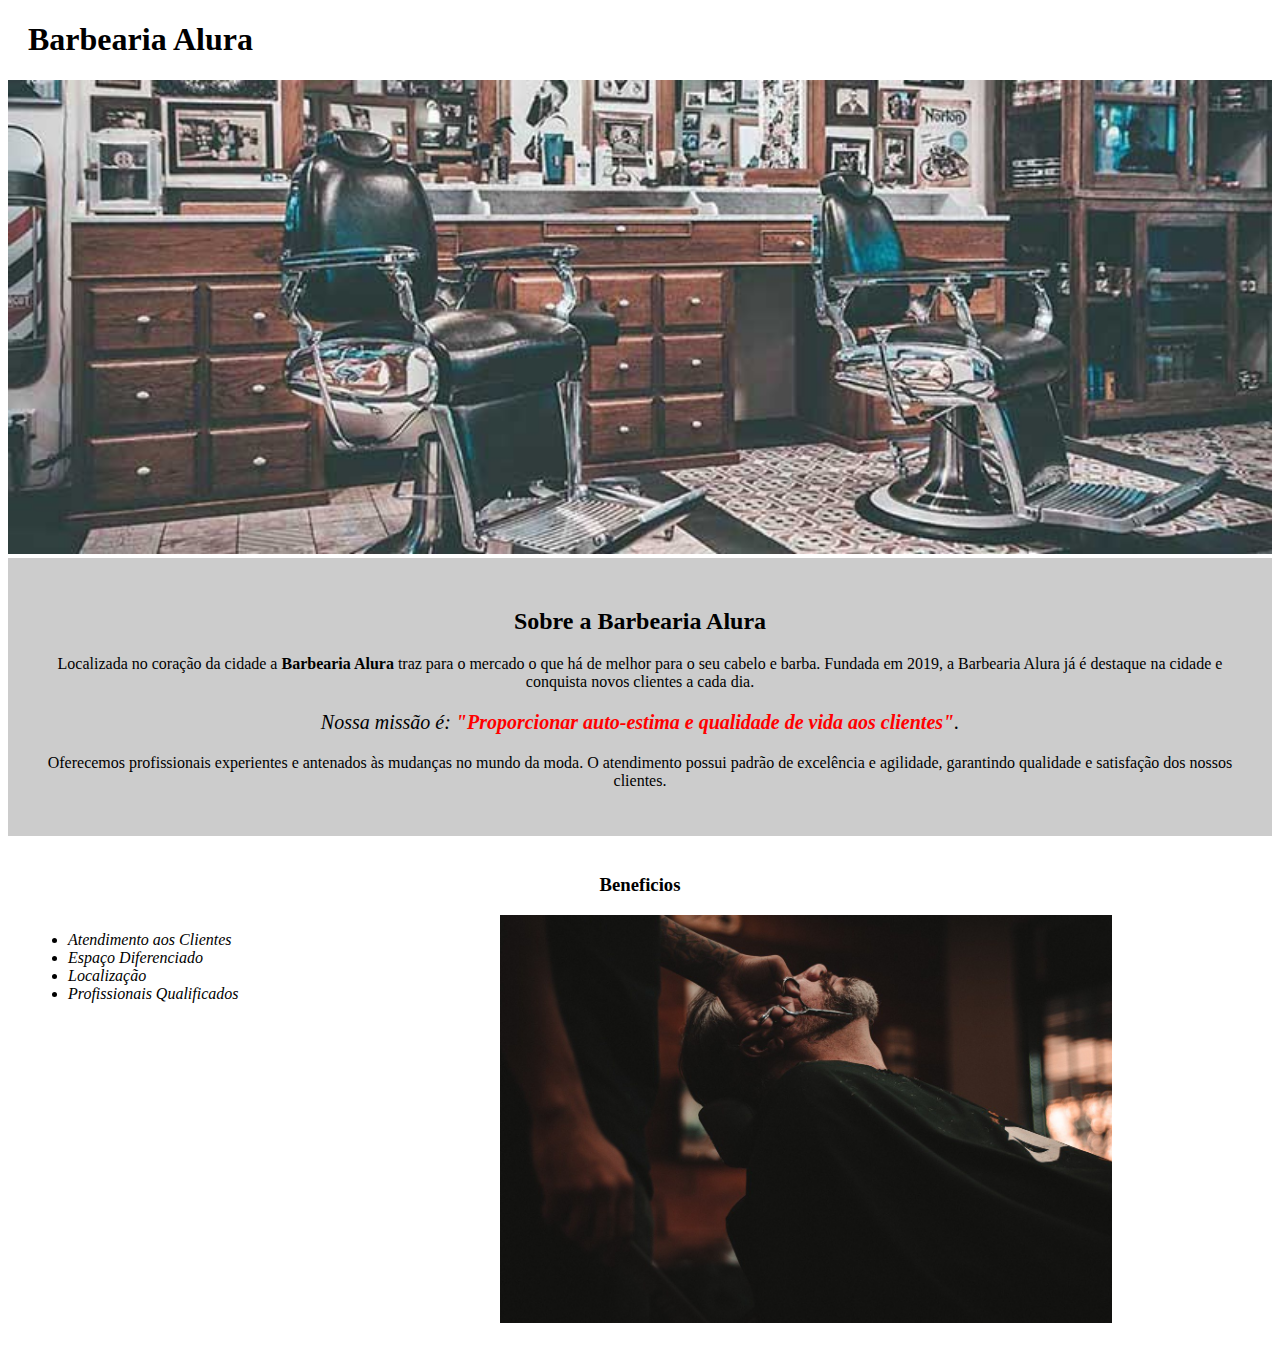
==== pages/index.html @ 131776c9 "Iniciando Projeto curso Alura - HomePage" ====
<!DOCTYPE html>
<html lang="pt_br">
    <head>
        <meta charset="UTF-8">
        <meta http-equiv="X-UA-Compatible" content="IE=edge">
        <meta name="viewport" content="width=device-width, initial-scale=1.0">
        <link rel="stylesheet" href="../styles/index.css">
        <title>Barbearia Alura</title>
    </head>
    <body>
        <header>
            <h1 class="titulo-principal">Barbearia Alura</h1>
        </header>
        <img id="banner" src="../imagens/banner.jpg" alt="salão de barbearia">
        <div class="principal">
            <h2 class="titulo-centralizado">Sobre a Barbearia Alura</h2>
            <p>Localizada no coração da cidade a <strong>Barbearia Alura</strong> traz para o mercado o que há de melhor para o seu cabelo e barba. Fundada em 2019, a Barbearia Alura já é destaque na cidade e conquista novos clientes a cada dia.</p>
            <p id="missao"><em>Nossa missão é: <strong>"Proporcionar auto-estima e qualidade de vida aos clientes"</strong>.</em></p>
            <p>Oferecemos profissionais experientes e antenados às mudanças no mundo da moda. O atendimento possui padrão de excelência e agilidade, garantindo qualidade e satisfação dos nossos clientes.</p>
        </div>

        <div class="beneficios">
            <h3 class="titulo-centralizado">Beneficios</h3>
            <ul>
                <li class="itens">Atendimento aos Clientes</li>
                <li class="itens">Espaço Diferenciado</li>
                <li class="itens">Localização</li>
                <li class="itens">Profissionais Qualificados</li>
            </ul>
            <img class="imagembeneficios" src="../imagens/beneficios.jpg" alt="beneficios">
        </div>

    </body>
</html>
---- styles/index.css ----
.titulo-principal {
    padding-left: 20px;
}
#banner {
    width: 100%;
}

.principal {
    background-color: #cccccc;
    padding: 30px;
}


.titulo-centralizado {
    text-align: center;
}

p {
    text-align: center;
    
}

#missao {
    font-size: 20px;
}

p em strong {
    color: red;
}

.beneficios {
    background-color: #FFFFFF;
    padding: 20px;
}

ul {
    display: inline-block;
    vertical-align: top;
    width: 20%;
    margin-right: 15%;
}

.itens {
    font-style: italic;
}

.imagembeneficios {
    width: 50%;
}
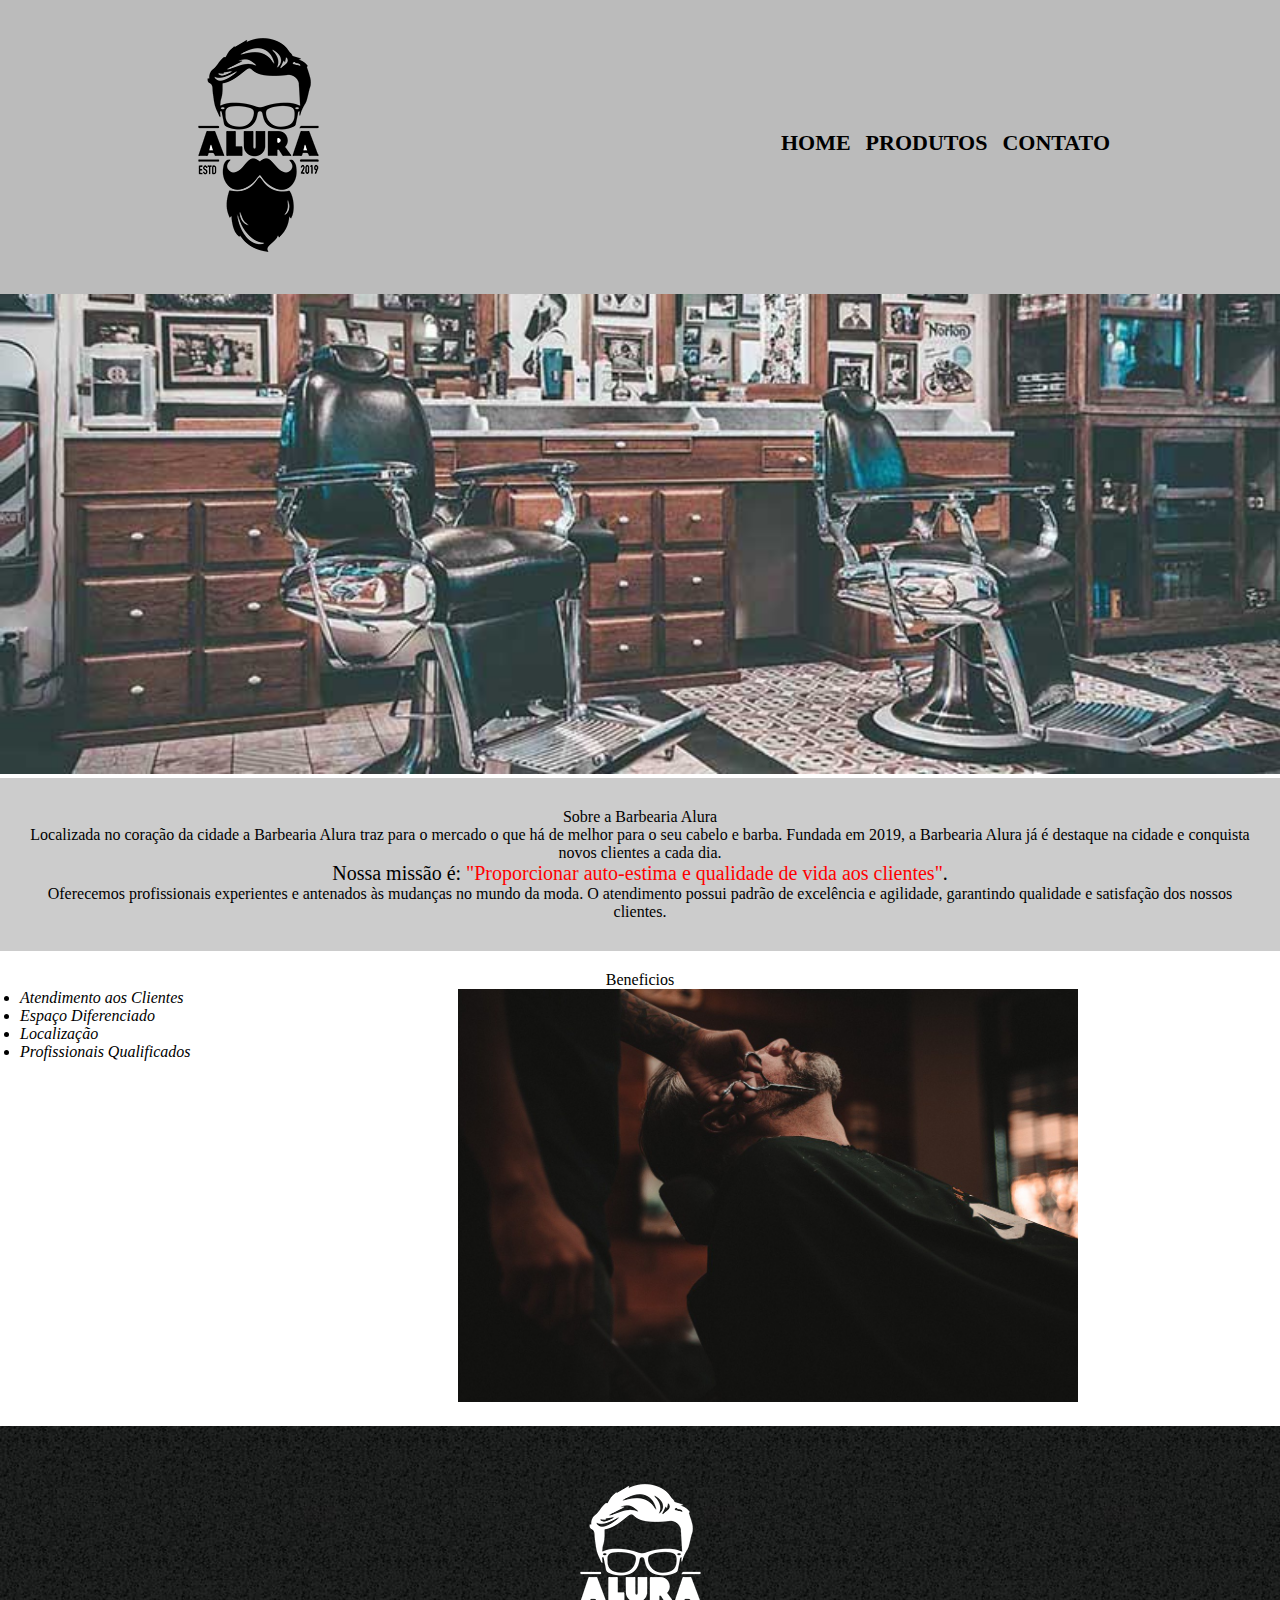
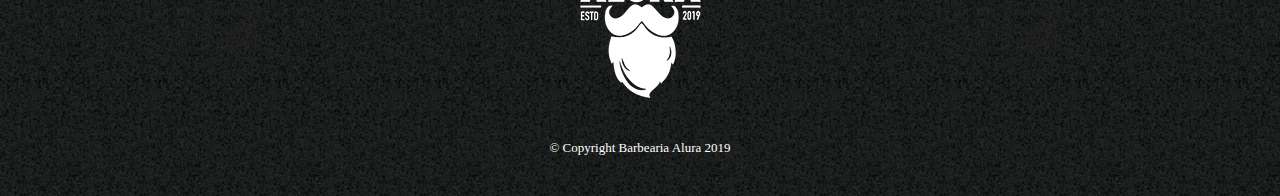
==== commit 2e708450: "inserido cabeçalho e rodape na pagina index.html e criado uma arquivo de estilo especifico para o ca" ====
--- a/pages/index.html
+++ b/pages/index.html
@@ -4,14 +4,24 @@
         <meta charset="UTF-8">
         <meta http-equiv="X-UA-Compatible" content="IE=edge">
         <meta name="viewport" content="width=device-width, initial-scale=1.0">
+        <link rel="stylesheet" href="../styles/header_footer.css">
         <link rel="stylesheet" href="../styles/index.css">
         <title>Barbearia Alura</title>
     </head>
     <body>
         <header>
-            <h1 class="titulo-principal">Barbearia Alura</h1>
+            <div class="caixa">
+                <h1><img src="../imagens/produtos/logo.png" alt="logo"></h1>
+                <nav>
+                    <ul class="menu-principal">
+                        <li class="menu"><a href="index.html">Home</a></li>
+                        <li class="menu"><a href="produtos.html">Produtos</a></li>
+                        <li class="menu"><a href="contato.html">Contato</a></li>
+                    </ul>
+                </nav>
+            </div>
         </header>
-        <img id="banner" src="../imagens/banner.jpg" alt="salão de barbearia">
+        <img id="banner" src="../imagens/home/banner.jpg" alt="salão de barbearia">
         <div class="principal">
             <h2 class="titulo-centralizado">Sobre a Barbearia Alura</h2>
             <p>Localizada no coração da cidade a <strong>Barbearia Alura</strong> traz para o mercado o que há de melhor para o seu cabelo e barba. Fundada em 2019, a Barbearia Alura já é destaque na cidade e conquista novos clientes a cada dia.</p>
@@ -27,8 +37,12 @@
                 <li class="itens">Localização</li>
                 <li class="itens">Profissionais Qualificados</li>
             </ul>
-            <img class="imagembeneficios" src="../imagens/beneficios.jpg" alt="beneficios">
+            <img class="imagembeneficios" src="../imagens/home/beneficios.jpg" alt="beneficios">
         </div>
+        <footer>
+            <img src="../imagens/produtos/logo-branco.png" alt="">
+            <p class="copyright">&copy; Copyright Barbearia Alura 2019</p>
+        </footer>
 
     </body>
 </html>
--- a/styles/header_footer.css
+++ b/styles/header_footer.css
@@ -0,0 +1,52 @@
+header {
+    background-color: #BBBBBB;
+    padding: 20px 0 20px 0;
+    
+}
+
+.caixa {
+    position: relative;
+    width: 940px;
+    margin: 0 auto 0 auto;
+}
+
+nav {
+    position: absolute;
+    top: 110px;
+    right: 0;
+
+}
+
+nav .menu-principal {
+    display: flex;
+}
+
+nav .menu {
+    display: inline;
+    margin: 0 0 0 15px;
+}
+
+nav a {
+    text-transform: uppercase;
+    color: #000000;
+    font-weight: bold;
+    font-size: 22px;
+    text-decoration: none;
+}
+
+nav a:hover {
+    color: #C78C19;
+    text-decoration: underline;
+}
+
+footer {
+    text-align: center;
+    background: url(../imagens/produtos/bg.jpg);
+    padding: 40px 0;
+}
+
+.copyright {
+    color: #FFFFFF;
+    font-size: 13px;
+    margin-top: 20px;
+}--- a/styles/index.css
+++ b/styles/index.css
@@ -1,6 +1,12 @@
-.titulo-principal {
-    padding-left: 20px;
+* {
+    margin: 0;
+    padding: 0;
+    border: 0;
+    font-size: 100%;
+    font: inherit;
+    vertical-align: baseline;
 }
+
 #banner {
     width: 100%;
 }
@@ -48,3 +54,5 @@
     width: 50%;
 }
 
+
+
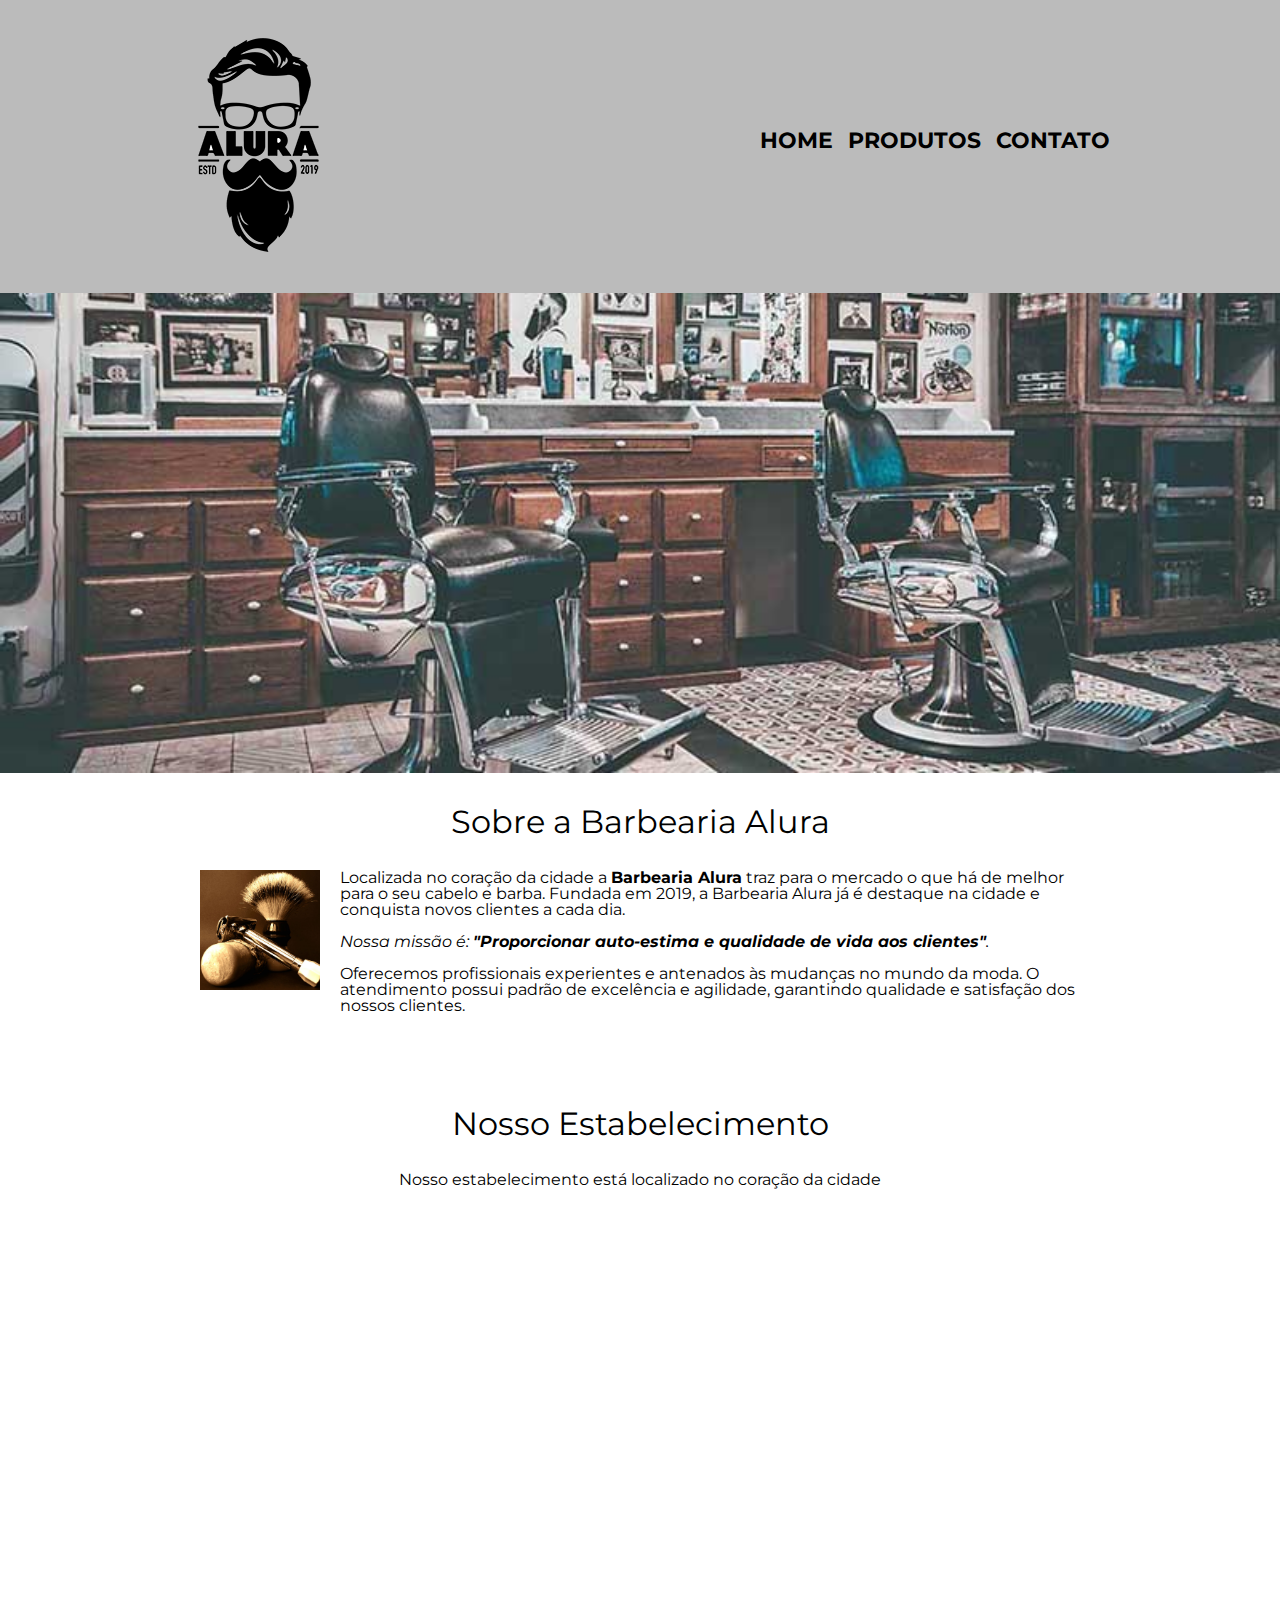
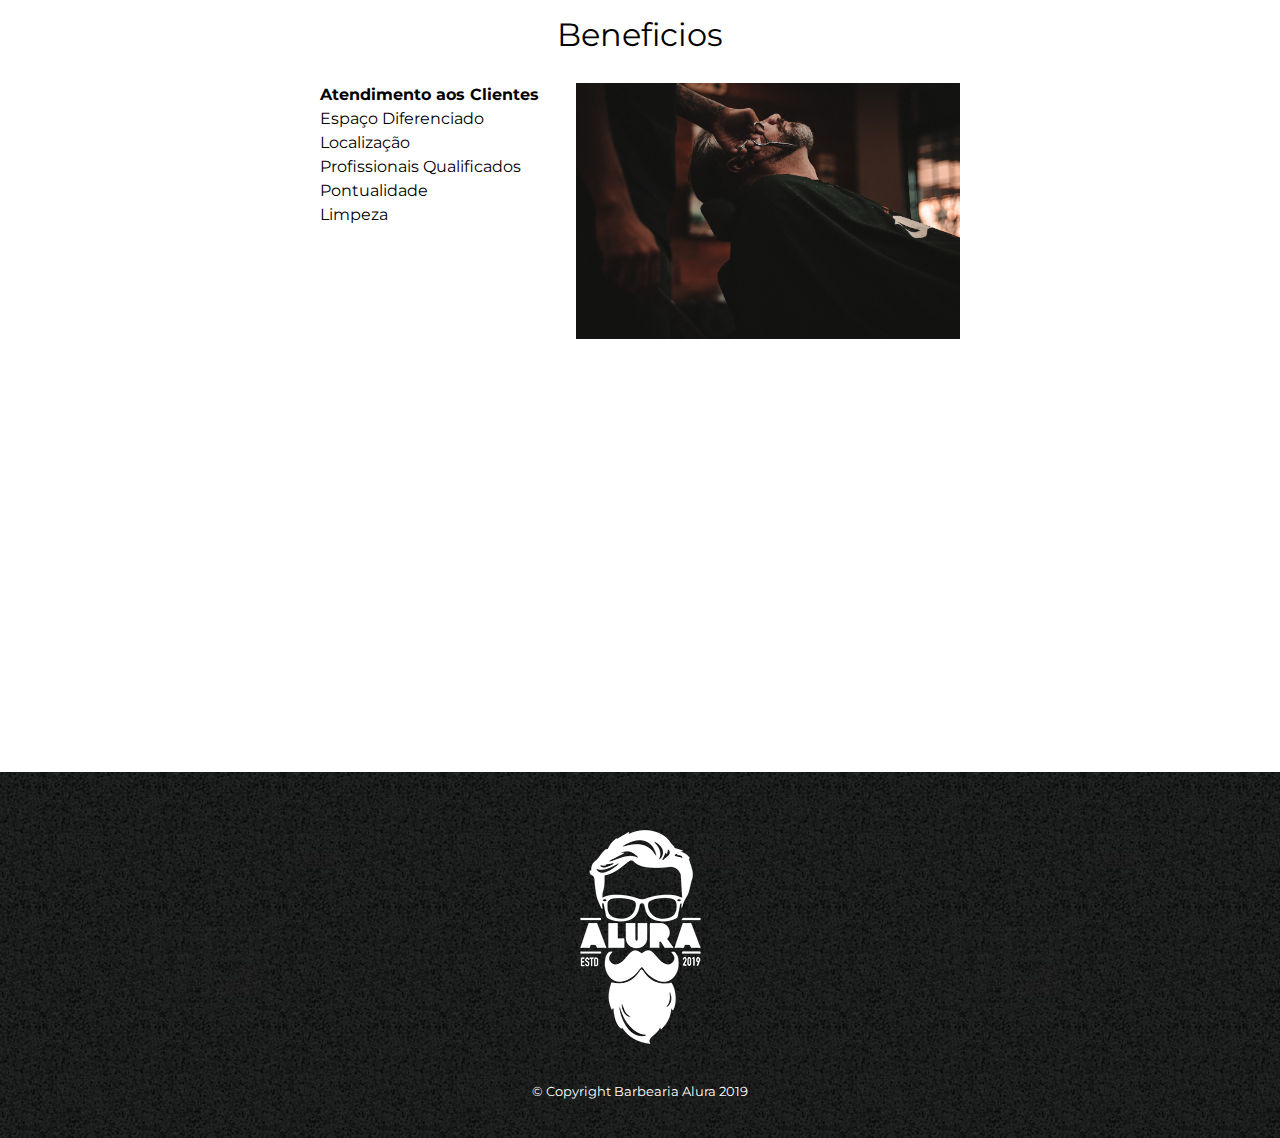
==== commit 140b4908: "melhorado a home page nao finalizado" ====
--- a/pages/index.html
+++ b/pages/index.html
@@ -4,8 +4,10 @@
         <meta charset="UTF-8">
         <meta http-equiv="X-UA-Compatible" content="IE=edge">
         <meta name="viewport" content="width=device-width, initial-scale=1.0">
+        <link rel="stylesheet" href="../styles/reset.css">
         <link rel="stylesheet" href="../styles/header_footer.css">
         <link rel="stylesheet" href="../styles/index.css">
+        <link href="https://fonts.googleapis.com/css?family=Montserrat&display=swap" rel="stylesheet">
         <title>Barbearia Alura</title>
     </head>
     <body>
@@ -22,25 +24,36 @@
             </div>
         </header>
         <img id="banner" src="../imagens/home/banner.jpg" alt="salão de barbearia">
-        <div class="principal">
-            <h2 class="titulo-centralizado">Sobre a Barbearia Alura</h2>
-            <p>Localizada no coração da cidade a <strong>Barbearia Alura</strong> traz para o mercado o que há de melhor para o seu cabelo e barba. Fundada em 2019, a Barbearia Alura já é destaque na cidade e conquista novos clientes a cada dia.</p>
-            <p id="missao"><em>Nossa missão é: <strong>"Proporcionar auto-estima e qualidade de vida aos clientes"</strong>.</em></p>
-            <p>Oferecemos profissionais experientes e antenados às mudanças no mundo da moda. O atendimento possui padrão de excelência e agilidade, garantindo qualidade e satisfação dos nossos clientes.</p>
-        </div>
-
-        <div class="beneficios">
-            <h3 class="titulo-centralizado">Beneficios</h3>
-            <ul>
-                <li class="itens">Atendimento aos Clientes</li>
-                <li class="itens">Espaço Diferenciado</li>
-                <li class="itens">Localização</li>
-                <li class="itens">Profissionais Qualificados</li>
-            </ul>
-            <img class="imagembeneficios" src="../imagens/home/beneficios.jpg" alt="beneficios">
-        </div>
+        <main>
+            <section class="principal">
+                <h2 class="titulo-principal">Sobre a Barbearia Alura</h2>
+                <img src="../imagens/home/utensilios.jpg" alt="utensilios" class="utensilios">
+                <p>Localizada no coração da cidade a <strong>Barbearia Alura</strong> traz para o mercado o que há de melhor para o seu cabelo e barba. Fundada em 2019, a Barbearia Alura já é destaque na cidade e conquista novos clientes a cada dia.</p>
+                <p id="missao"><em>Nossa missão é: <strong>"Proporcionar auto-estima e qualidade de vida aos clientes"</strong>.</em></p>
+                <p>Oferecemos profissionais experientes e antenados às mudanças no mundo da moda. O atendimento possui padrão de excelência e agilidade, garantindo qualidade e satisfação dos nossos clientes.</p>
+            </section>
+            <section class="mapa">
+                <h3 class="titulo-principal">Nosso Estabelecimento</h3>
+                <p>Nosso estabelecimento está localizado no coração da cidade</p>
+                <iframe src="https://www.google.com/maps/embed?pb=!1m18!1m12!1m3!1d3601.895880509047!2d-49.28455488447967!3d-25.475151940917442!2m3!1f0!2f0!3f0!3m2!1i1024!2i768!4f13.1!3m3!1m2!1s0x94dce4a044ef1589%3A0x8dbc32e3f7ba4872!2sDenny%20Hair!5e0!3m2!1sen!2sbr!4v1645046968948!5m2!1sen!2sbr" width="100%" height="300" style="border:0;" allowfullscreen="" loading="lazy"></iframe>
+            </section>
+            <section class="beneficios">
+                <h3 class="titulo-principal">Beneficios</h3>
+                <div class="conteudo-beneficios">
+                    <ul class="lista-beneficios">
+                        <li class="itens">Atendimento aos Clientes</li>
+                        <li class="itens">Espaço Diferenciado</li>
+                        <li class="itens">Localização</li>
+                        <li class="itens">Profissionais Qualificados</li>
+                        <li class="itens">Pontualidade</li>
+                        <li class="itens">Limpeza</li>
+                    </ul><img class="imagem-beneficios" src="../imagens/home/beneficios.jpg" alt="beneficios">
+                </div>
+                <div class="video"><iframe width="560" height="315" src="https://www.youtube.com/embed/wcVVXUV0YUY" title="YouTube video player" frameborder="0" allow="accelerometer; autoplay; clipboard-write; encrypted-media; gyroscope; picture-in-picture" allowfullscreen></iframe></div>
+            </section>
+        </main>
         <footer>
-            <img src="../imagens/produtos/logo-branco.png" alt="">
+            <img src="../imagens/produtos/logo-branco.png" alt="logo">
             <p class="copyright">&copy; Copyright Barbearia Alura 2019</p>
         </footer>
 
--- a/styles/index.css
+++ b/styles/index.css
@@ -1,58 +1,89 @@
-* {
-    margin: 0;
-    padding: 0;
-    border: 0;
-    font-size: 100%;
-    font: inherit;
-    vertical-align: baseline;
+body {
+    font-family: 'Montserrat', sans-serif;
 }
 
 #banner {
     width: 100%;
 }
 
+main {
+    width: 940px;
+    margin: 0 auto;
+}
+
 .principal {
-    background-color: #cccccc;
     padding: 30px;
+    
 }
 
 
-.titulo-centralizado {
+.titulo-principal {
+    text-align: center;
+    font-size: 2em;
+    margin: 0 0 1em;
+    clear: left;
+}
+
+.principal p {
+    margin: 0 0 1em;
+    
+}
+
+.principal strong {
+    font-weight: bold;
+}
+
+.principal em {
+    font-style: italic;
+}
+
+.utensilios {
+    width: 120px;
+    float: left;
+    margin: 0 20px 20px 0;
+}
+
+.mapa {
+    padding: 3em 0;
+}
+.mapa p {
+    margin: 0 0 2em;
     text-align: center;
 }
 
-p {
-    text-align: center;
-    
+.beneficios {
+    padding: 3em 0;
 }
 
-#missao {
-    font-size: 20px;
+.conteudo-beneficios {
+    width: 640px;
+    margin: 0 auto;
 }
 
-p em strong {
-    color: red;
-}
-
-.beneficios {
-    background-color: #FFFFFF;
-    padding: 20px;
-}
-
-ul {
+.lista-beneficios {
+    width: 40%;
     display: inline-block;
     vertical-align: top;
-    width: 20%;
-    margin-right: 15%;
 }
 
 .itens {
-    font-style: italic;
+    line-height: 1.5;
 }
 
-.imagembeneficios {
-    width: 50%;
+.itens:first-child {
+    font-weight: bold;
+}
+
+.imagem-beneficios {
+    width: 60%;
+}
+
+.video {
+    width: 560px;
+    margin: 2em auto;
 }
 
 
 
+
+
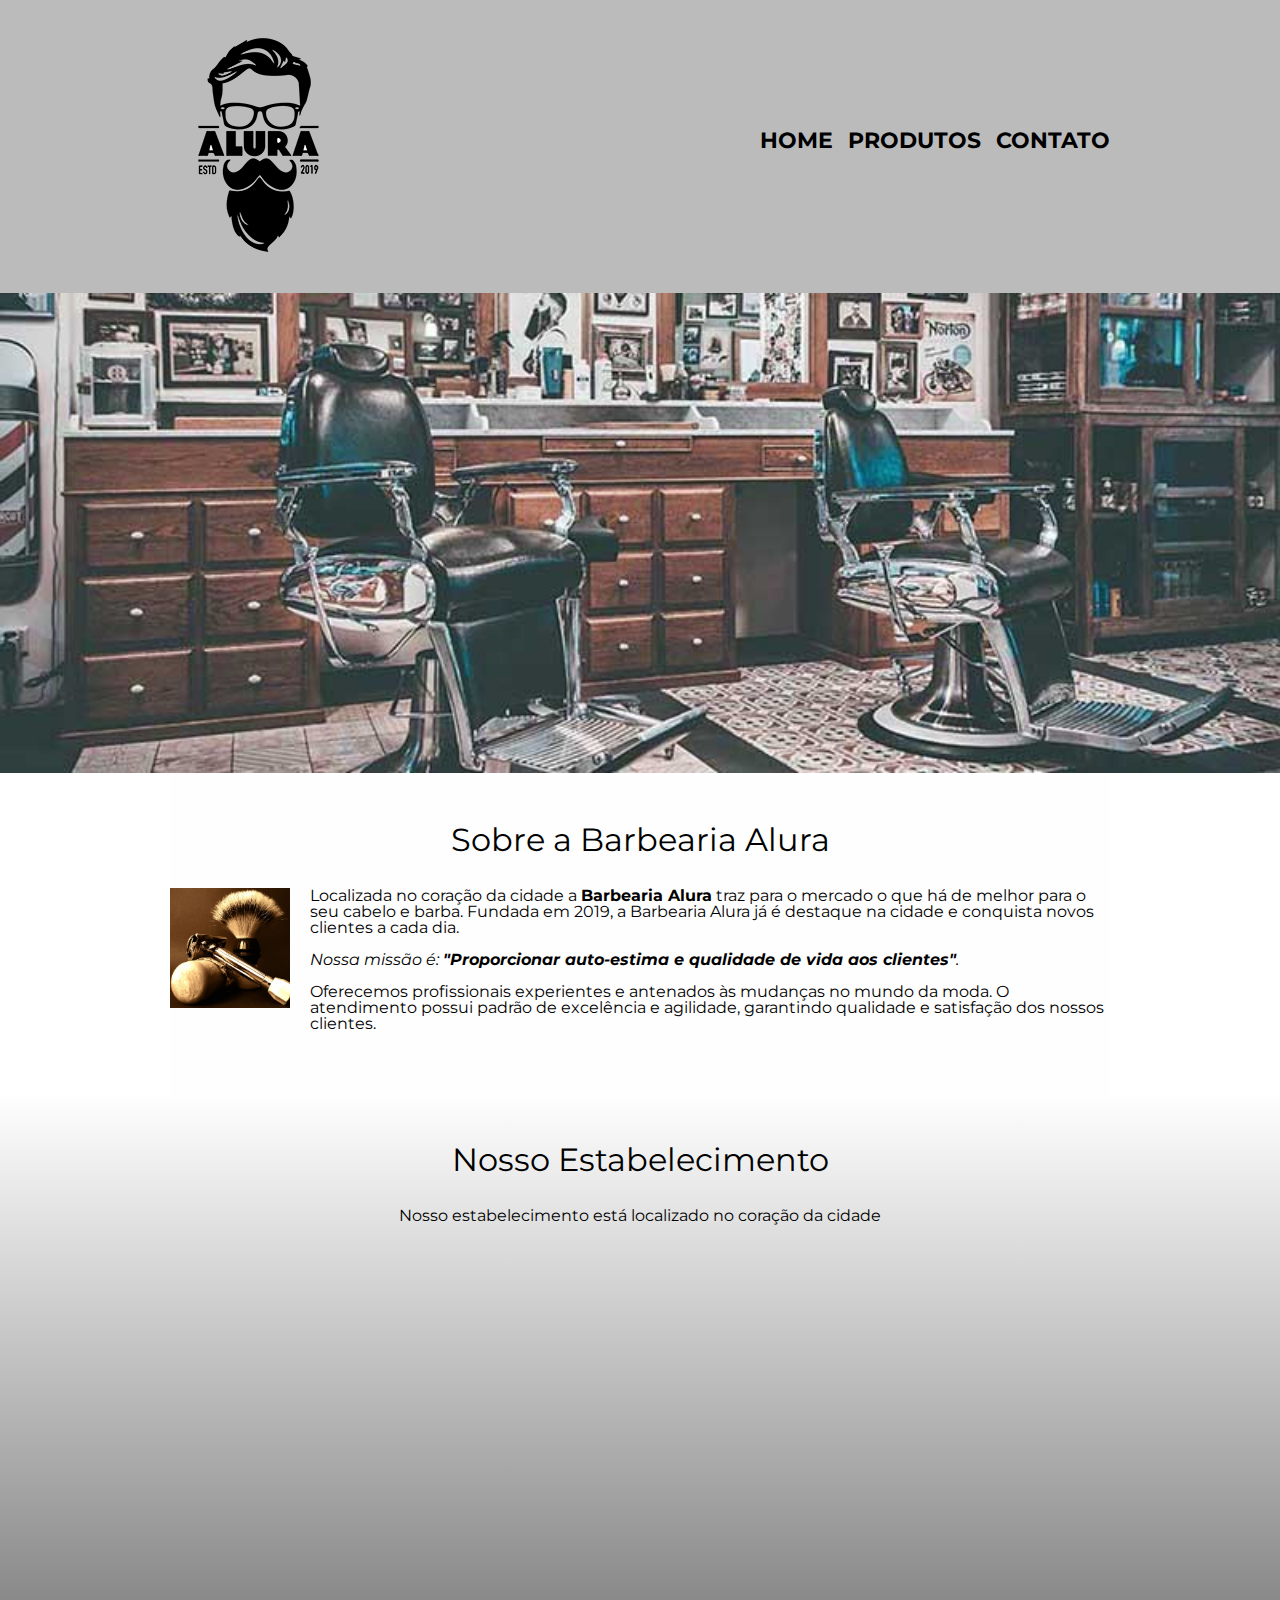
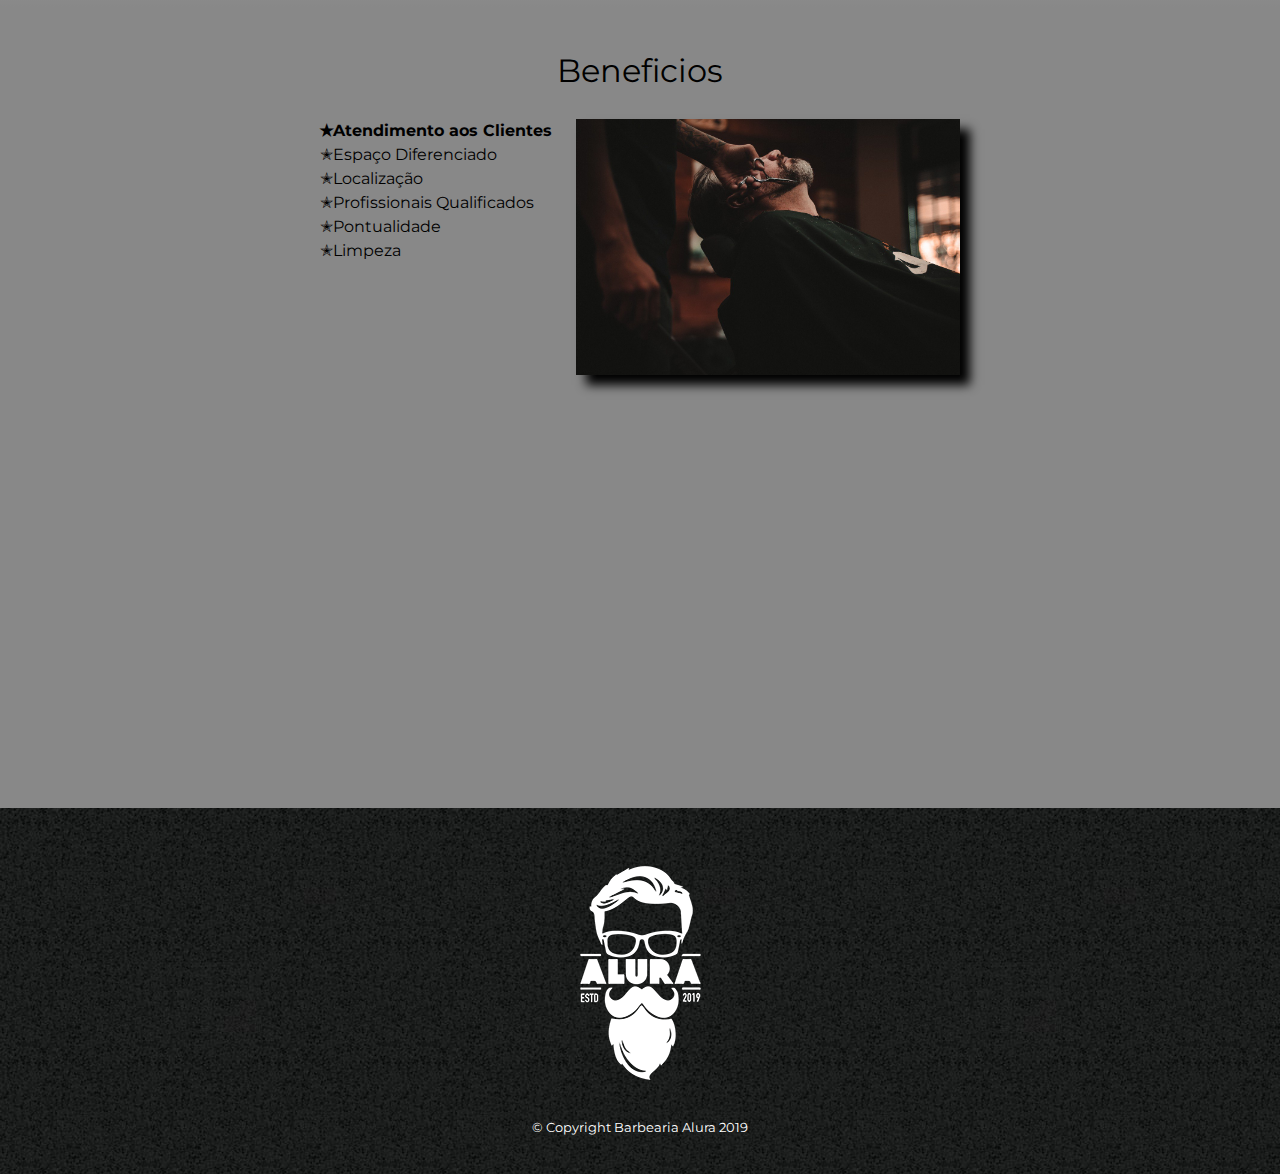
==== commit 66d96113: "melhoria no home page e atualizando para acesso para device" ====
--- a/pages/index.html
+++ b/pages/index.html
@@ -35,7 +35,7 @@
             <section class="mapa">
                 <h3 class="titulo-principal">Nosso Estabelecimento</h3>
                 <p>Nosso estabelecimento está localizado no coração da cidade</p>
-                <iframe src="https://www.google.com/maps/embed?pb=!1m18!1m12!1m3!1d3601.895880509047!2d-49.28455488447967!3d-25.475151940917442!2m3!1f0!2f0!3f0!3m2!1i1024!2i768!4f13.1!3m3!1m2!1s0x94dce4a044ef1589%3A0x8dbc32e3f7ba4872!2sDenny%20Hair!5e0!3m2!1sen!2sbr!4v1645046968948!5m2!1sen!2sbr" width="100%" height="300" style="border:0;" allowfullscreen="" loading="lazy"></iframe>
+                <div class="mapa-conteudo"><iframe src="https://www.google.com/maps/embed?pb=!1m18!1m12!1m3!1d3601.895880509047!2d-49.28455488447967!3d-25.475151940917442!2m3!1f0!2f0!3f0!3m2!1i1024!2i768!4f13.1!3m3!1m2!1s0x94dce4a044ef1589%3A0x8dbc32e3f7ba4872!2sDenny%20Hair!5e0!3m2!1sen!2sbr!4v1645046968948!5m2!1sen!2sbr" width="100%" height="300" style="border:0;" allowfullscreen="" loading="lazy"></iframe></div>
             </section>
             <section class="beneficios">
                 <h3 class="titulo-principal">Beneficios</h3>
@@ -49,7 +49,7 @@
                         <li class="itens">Limpeza</li>
                     </ul><img class="imagem-beneficios" src="../imagens/home/beneficios.jpg" alt="beneficios">
                 </div>
-                <div class="video"><iframe width="560" height="315" src="https://www.youtube.com/embed/wcVVXUV0YUY" title="YouTube video player" frameborder="0" allow="accelerometer; autoplay; clipboard-write; encrypted-media; gyroscope; picture-in-picture" allowfullscreen></iframe></div>
+                <div class="video"><iframe width="100%" height="315" src="https://www.youtube.com/embed/wcVVXUV0YUY" title="YouTube video player" frameborder="0" allow="accelerometer; autoplay; clipboard-write; encrypted-media; gyroscope; picture-in-picture" allowfullscreen></iframe></div>
             </section>
         </main>
         <footer>
--- a/styles/header_footer.css
+++ b/styles/header_footer.css
@@ -49,4 +49,30 @@
     color: #FFFFFF;
     font-size: 13px;
     margin-top: 20px;
+}
+
+@media screen and (max-width:900px) {
+    .caixa {
+        width: auto;
+        padding: 10px;
+    }
+
+    h1 {
+        text-align: center;
+    }
+    nav {
+        position: static;
+        
+    }
+    
+
+    nav .menu {
+        margin: 5px;
+    }
+    
+    nav a {
+        font-size: 20px;
+    }
+
+    
 }--- a/styles/index.css
+++ b/styles/index.css
@@ -6,13 +6,12 @@
     width: 100%;
 }
 
-main {
+
+.principal {
+    padding: 3em 0;
+    background: #FEFEFE;
     width: 940px;
     margin: 0 auto;
-}
-
-.principal {
-    padding: 30px;
     
 }
 
@@ -23,6 +22,7 @@
     margin: 0 0 1em;
     clear: left;
 }
+
 
 .principal p {
     margin: 0 0 1em;
@@ -45,6 +45,13 @@
 
 .mapa {
     padding: 3em 0;
+    background: linear-gradient(#FEFEFE, #888888);
+    
+}
+
+.mapa-conteudo {
+    width: 940px;
+    margin: 0 auto;
 }
 .mapa p {
     margin: 0 0 2em;
@@ -53,6 +60,8 @@
 
 .beneficios {
     padding: 3em 0;
+    background: #888888;
+    
 }
 
 .conteudo-beneficios {
@@ -74,8 +83,19 @@
     font-weight: bold;
 }
 
+.itens:before {
+    content: "✭";
+}
+
 .imagem-beneficios {
     width: 60%;
+    opacity: 1;
+    transition: 400ms;
+    box-shadow: 10px 10px 10px #000000;
+}
+
+.imagem-beneficios:hover {
+    opacity: 0.3;
 }
 
 .video {
@@ -83,7 +103,26 @@
     margin: 2em auto;
 }
 
+@media screen and (max-width: 900px) {
+    .principal, .conteudo-beneficios, .mapa-conteudo, .video {
+        width: auto;
+        padding: 10px;
+    }
+
+
+
+    .imagem-beneficios {
+        margin: 10px 0;
+    }
+
+    .lista-beneficios, .imagem-beneficios {
+        width: 100%;
+    }
+
+    
+}
 
 
 
 
+
